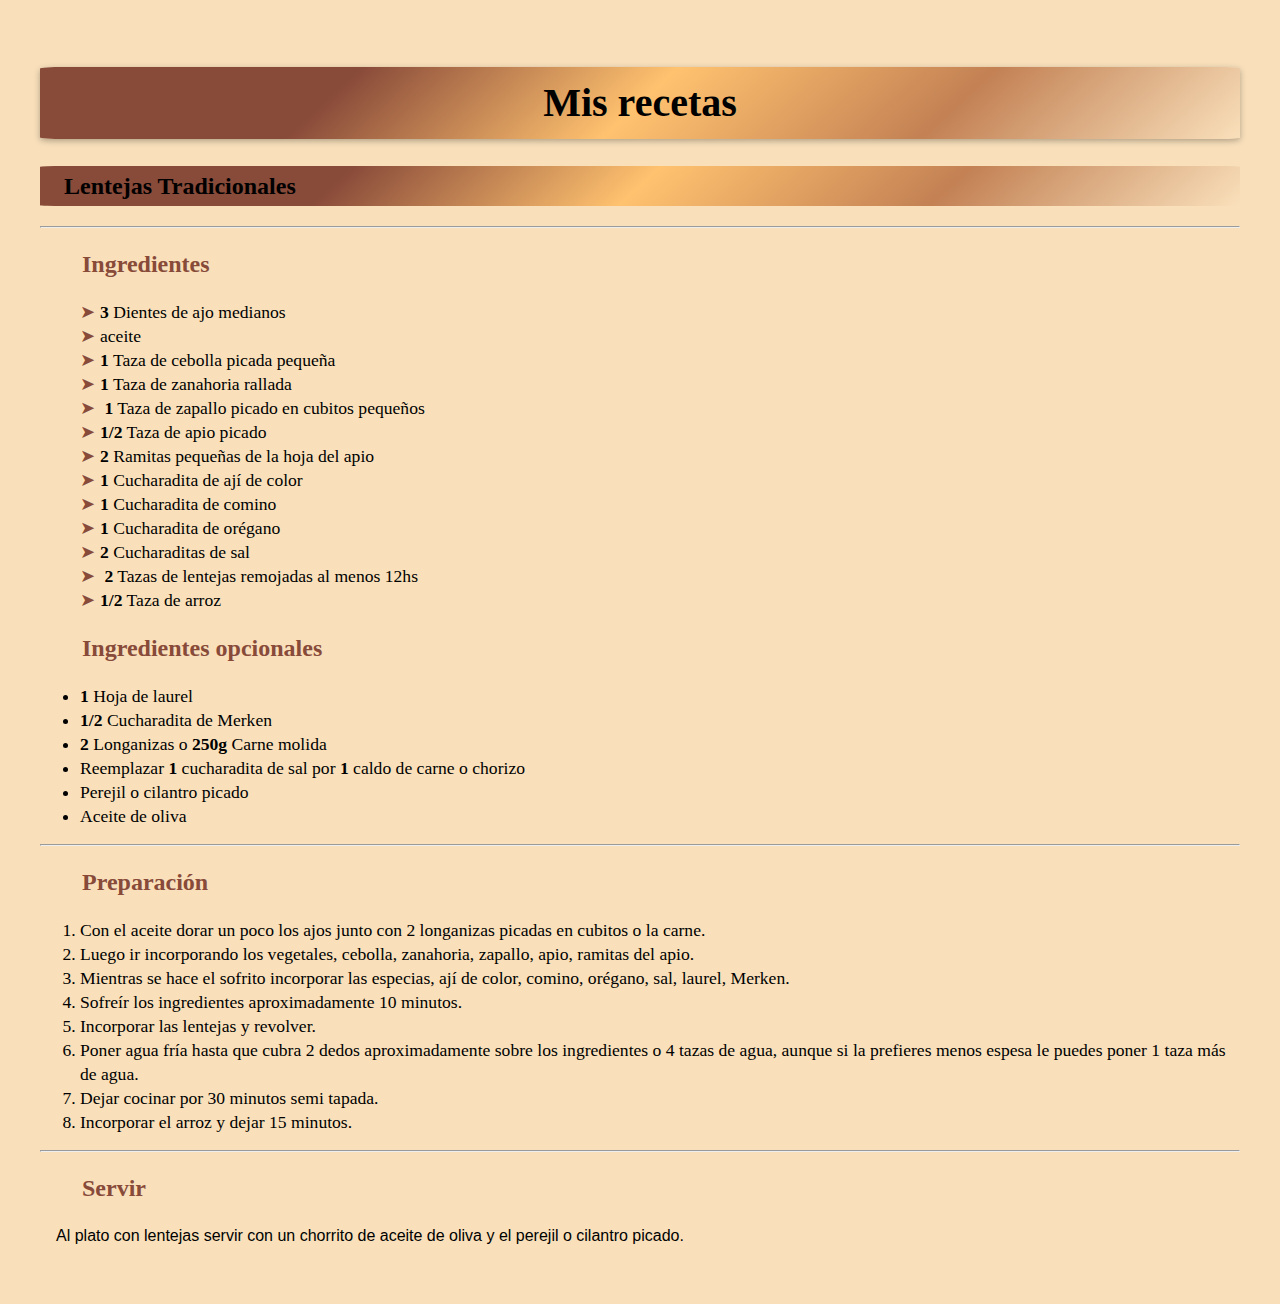
==== index.html @ 5004cbe4 "cambio de tamaño de texto" ====
<!DOCTYPE html>
<html lang="es">
  <head>
    <meta charset="UTF-8" />
    <meta name="viewport" content="width=device-width, initial-scale=1.0" />
    <title>Libro de recetas</title>
    <link rel="stylesheet" href="./style.css" />
  </head>
  <body>
    <header></header>
    <main>
      <h1>Mis recetas</h1>
      <h2>Lentejas Tradicionales</h2>
      <hr />
      <h3>Ingredientes</h3>
      <ul class="arrow-list">
        <li><span class="li-text-style">3</span> Dientes de ajo medianos</li>
        <li>aceite</li>
        <li><span class="li-text-style">1</span> Taza de cebolla picada pequeña</li>
        <li><span class="li-text-style">1</span> Taza de zanahoria rallada</li>
        <li>
          <span class="li-text-style">1</span> Taza de zapallo picado en cubitos pequeños
        </li>
        <li><span class="li-text-style">1/2</span> Taza de apio picado</li>
        <li><span class="li-text-style">2</span> Ramitas pequeñas de la hoja del apio</li>
        <li><span class="li-text-style">1</span> Cucharadita de ají de color</li>
        <li><span class="li-text-style">1</span> Cucharadita de comino</li>
        <li><span class="li-text-style">1</span> Cucharadita de orégano</li>
        <li><span class="li-text-style">2</span> Cucharaditas de sal</li>
        <li>
          <span class="li-text-style">2</span> Tazas de lentejas remojadas al menos 12hs
        </li>
        <li><span class="li-text-style">1/2</span> Taza de arroz</li>
      </ul>
      <h3>Ingredientes opcionales</h3>
      <ul>
        <li><span class="li-text-style">1</span> Hoja de laurel</li>
        <li><span class="li-text-style">1/2</span> Cucharadita de Merken</li>
        <li>
          <span class="li-text-style">2</span> Longanizas o
          <span class="li-text-style">250g</span> Carne molida
        </li>
        <li>
          Reemplazar <span class="li-text-style">1</span> cucharadita de sal por
          <span class="li-text-style">1</span> caldo de carne o chorizo
        </li>
        <li>Perejil o cilantro picado</li>
        <li>Aceite de oliva</li>
      </ul>
      <hr />
      <h3>Preparación</h3>
      <ol>
        <li>
          Con el aceite dorar un poco los ajos junto con 2 longanizas picadas en cubitos o
          la carne.
        </li>
        <li>
          Luego ir incorporando los vegetales, cebolla, zanahoria, zapallo, apio, ramitas
          del apio.
        </li>
        <li>
          Mientras se hace el sofrito incorporar las especias, ají de color, comino,
          orégano, sal, laurel, Merken.
        </li>
        <li>Sofreír los ingredientes aproximadamente 10 minutos.</li>
        <li>Incorporar las lentejas y revolver.</li>
        <li>
          Poner agua fría hasta que cubra 2 dedos aproximadamente sobre los ingredientes o
          4 tazas de agua, aunque si la prefieres menos espesa le puedes poner 1 taza más
          de agua.
        </li>
        <li>Dejar cocinar por 30 minutos semi tapada.</li>
        <li>Incorporar el arroz y dejar 15 minutos.</li>
      </ol>
      <hr />
      <h3>Servir</h3>
      <p class="p-style">
        Al plato con lentejas servir con un chorrito de aceite de oliva y el perejil o
        cilantro picado.
      </p>
    </main>
    <footer></footer>
  </body>
</html>
---- style.css ----
body {
    background-color: #F9E0BB;
    line-height: 1.5rem;

}

main {
    padding: 2rem;
}

h1 {
    color: black;
    background-color: #884A39;
    font-weight: bold;
    font-size: 2.5rem;
    font-family: Cursive;
    text-align: center;
    padding: 1.5rem 0;
    width: 100%;
    background: rgb(2, 0, 36);
    box-shadow: 0 2px 6px rgba(0, 0, 0, 0.3);
    border-radius: 2%;
    background: rgb(136, 74, 57);
    background: linear-gradient(137deg, rgba(136, 74, 57, 1) 25%, rgba(255, 194, 111, 1) 50%, rgba(195, 129, 84, 1) 75%, rgba(249, 224, 187, 1) 100%);
}

h2 {
    color: black;
    background-color: #C38154;
    text-indent: 1.5rem;
    font-family: Cursive;
    font-size: 1.5rem;
    padding: 0.5rem 0;
    width: 100%;
    background: rgb(2, 0, 36);
    background: rgb(136, 74, 57);
    background: linear-gradient(137deg, rgba(136, 74, 57, 1) 25%, rgba(255, 194, 111, 1) 50%, rgba(195, 129, 84, 1) 75%, rgba(249, 224, 187, 1) 100%);
    border-radius: 2%;
}

h3 {
    color: #884a39;
    font-weight: bold;
    text-indent: 2.625rem;
    font-size: 1.5rem;
}

li {
    font-family: Cursive;
    font-size: 1.1rem;
}

.li-text-style {
    font-weight: bold;
}

p {
    text-indent: 1rem;
    font-size: 1rem;
}

.p-style {
    font-weight: normal;
    font-family: Arial, Helvetica, sans-serif;
}

.arrow-list {
    list-style-type: none;
}

.arrow-list li::before {
    content: "➤";
    margin-right: 5px;
    Color: #884a39;
}

/* html {
    /* viene por defecto 16px */
/* font-size: 32px; */
/* } */
/* li::before { */
/* content: "➤"; Utilizamos el carácter de flecha como ícono personalizado */
/* color: brown; Cambia el color de la flecha */
/* display: inline-block; */
/* width: 1em; */
/* margin-right: 0.5em; Espacio entre la flecha y el texto  */
/* } */
/* .first-letter-styleS::first-letter { */
/* colorea la primera letra de los li usando el comando :: first-letter*/
/* font-weight: bold; */
/* } */
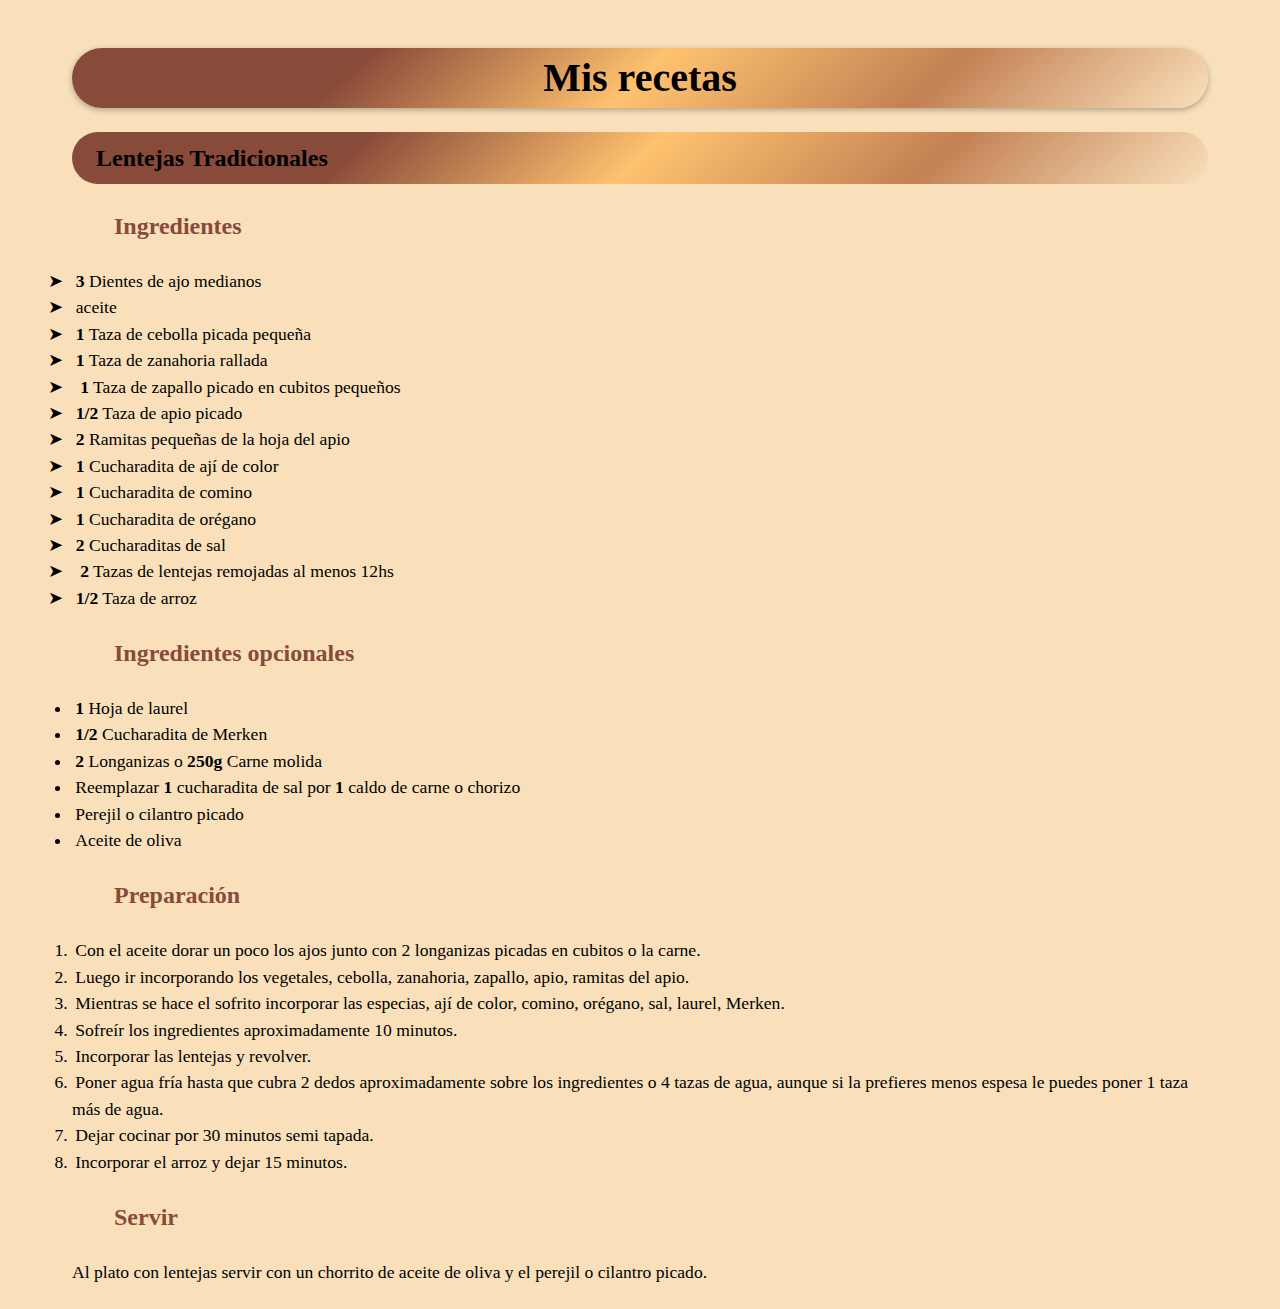
==== commit 0277ce71: "cambios varios" ====
--- a/index.html
+++ b/index.html
@@ -11,7 +11,6 @@
     <main>
       <h1>Mis recetas</h1>
       <h2>Lentejas Tradicionales</h2>
-      <hr />
       <h3>Ingredientes</h3>
       <ul class="arrow-list">
         <li><span class="li-text-style">3</span> Dientes de ajo medianos</li>
@@ -47,7 +46,7 @@
         <li>Perejil o cilantro picado</li>
         <li>Aceite de oliva</li>
       </ul>
-      <hr />
+
       <h3>Preparación</h3>
       <ol>
         <li>
@@ -72,7 +71,6 @@
         <li>Dejar cocinar por 30 minutos semi tapada.</li>
         <li>Incorporar el arroz y dejar 15 minutos.</li>
       </ol>
-      <hr />
       <h3>Servir</h3>
       <p class="p-style">
         Al plato con lentejas servir con un chorrito de aceite de oliva y el perejil o
--- a/style.css
+++ b/style.css
@@ -1,41 +1,54 @@
+* {
+    padding: 0;
+    margin: 0;
+    box-sizing: border-box;
+    font-size: 100%;
+}
+
+img,
+picture,
+video,
+canvas,
+svg {
+    display: block;
+    max-width: 100%;
+}
+
 body {
     background-color: #F9E0BB;
-    line-height: 1.5rem;
-
+    line-height: 1.5;
+    -webkit-font-smoothing: antialiased;
+    padding: 0rem 3rem;
 }
 
 main {
-    padding: 2rem;
+    padding: 1.5rem;
 }
 
 h1 {
     color: black;
-    background-color: #884A39;
     font-weight: bold;
     font-size: 2.5rem;
     font-family: Cursive;
     text-align: center;
-    padding: 1.5rem 0;
     width: 100%;
     background: rgb(2, 0, 36);
     box-shadow: 0 2px 6px rgba(0, 0, 0, 0.3);
-    border-radius: 2%;
-    background: rgb(136, 74, 57);
+    border-radius: 100vmax;
     background: linear-gradient(137deg, rgba(136, 74, 57, 1) 25%, rgba(255, 194, 111, 1) 50%, rgba(195, 129, 84, 1) 75%, rgba(249, 224, 187, 1) 100%);
+    margin: 1.5rem 0;
 }
 
 h2 {
     color: black;
-    background-color: #C38154;
     text-indent: 1.5rem;
     font-family: Cursive;
     font-size: 1.5rem;
     padding: 0.5rem 0;
     width: 100%;
-    background: rgb(2, 0, 36);
-    background: rgb(136, 74, 57);
     background: linear-gradient(137deg, rgba(136, 74, 57, 1) 25%, rgba(255, 194, 111, 1) 50%, rgba(195, 129, 84, 1) 75%, rgba(249, 224, 187, 1) 100%);
-    border-radius: 2%;
+    border-radius: 100vmax;
+    margin-bottom: 1.5rem;
 }
 
 h3 {
@@ -43,11 +56,29 @@
     font-weight: bold;
     text-indent: 2.625rem;
     font-size: 1.5rem;
+    font-family: Cursive;
+    margin-bottom: 1.5rem;
 }
 
 li {
     font-family: Cursive;
     font-size: 1.1rem;
+    text-indent: 0.2rem;
+
+}
+
+ul {
+    margin-bottom: 1.5rem;
+    margin-left: ;
+}
+
+ol {
+    margin-bottom: 1.5rem;
+}
+
+hr {
+    background-color: black;
+    border-top: 2px solid black;
 }
 
 .li-text-style {
@@ -62,17 +93,24 @@
 .p-style {
     font-weight: normal;
     font-family: Arial, Helvetica, sans-serif;
+    font-family: Cursive;
+    font-size: 1.1rem;
+    text-indent: -0rem;
 }
 
 .arrow-list {
     list-style-type: none;
+
 }
 
 .arrow-list li::before {
     content: "➤";
-    margin-right: 5px;
-    Color: #884a39;
+    margin-right: 0.8rem;
+    color: black;
+    margin-left: -1.7rem;
+
 }
+
 
 /* html {
     /* viene por defecto 16px */
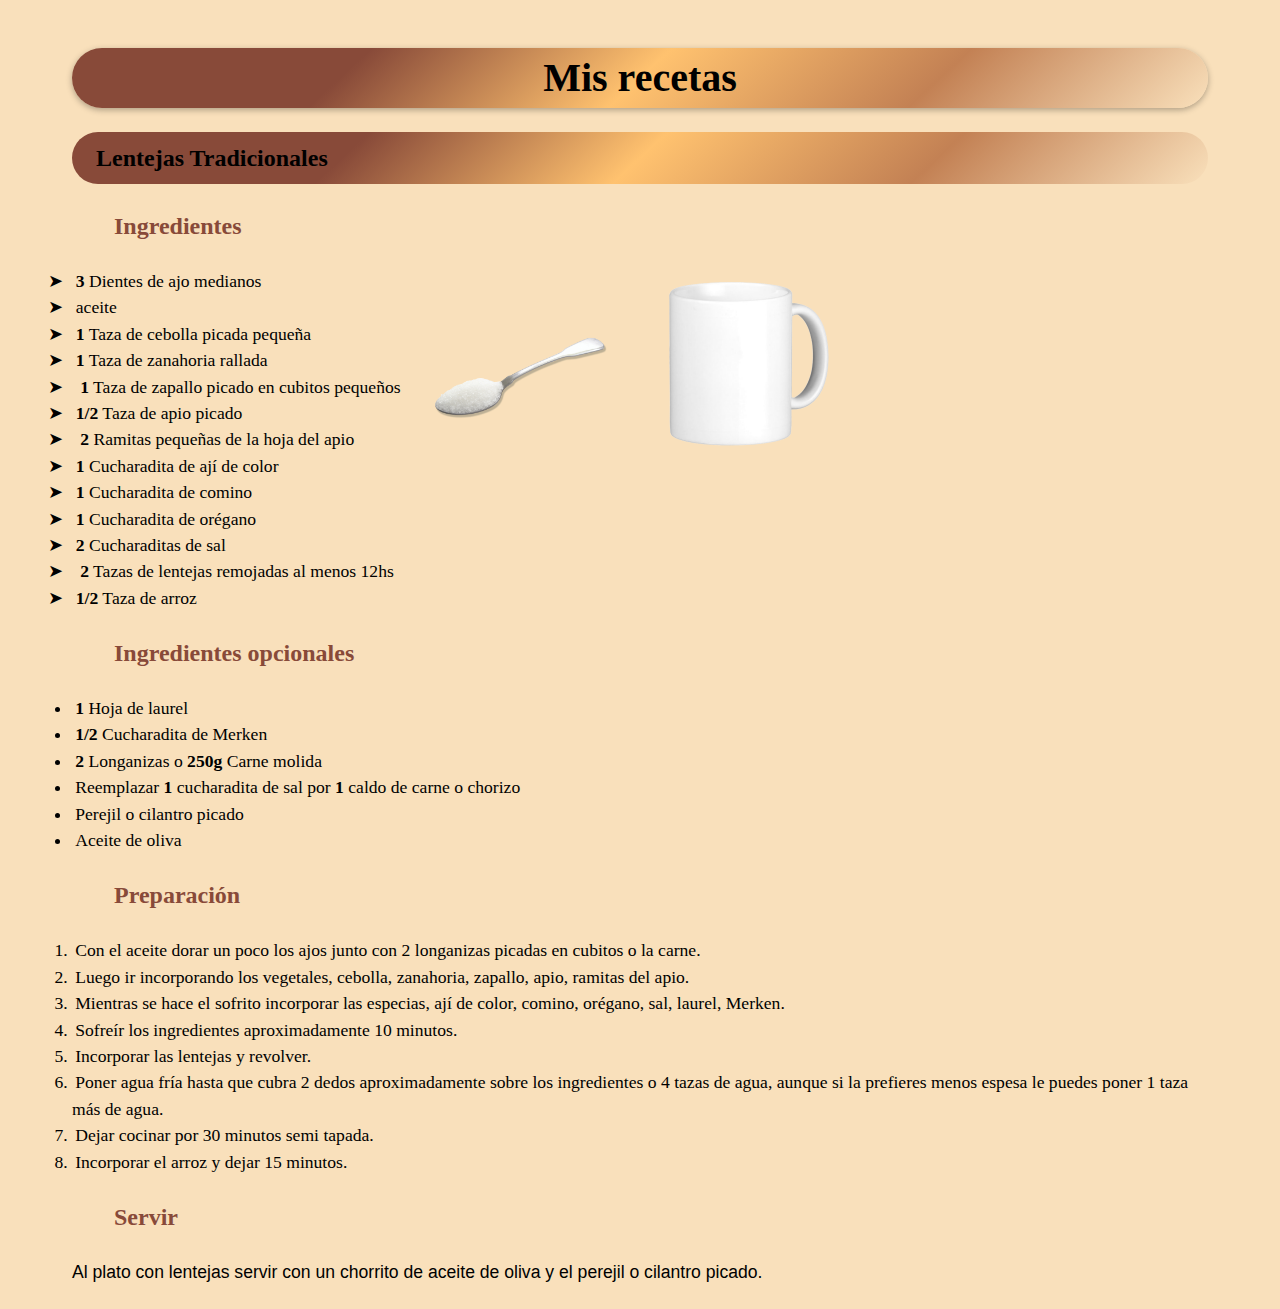
==== commit a5b80f7a: "nuevas imagene y estilos" ====
--- a/index.html
+++ b/index.html
@@ -7,30 +7,39 @@
     <link rel="stylesheet" href="./style.css" />
   </head>
   <body>
-    <header></header>
     <main>
       <h1>Mis recetas</h1>
       <h2>Lentejas Tradicionales</h2>
       <h3>Ingredientes</h3>
-      <ul class="arrow-list">
-        <li><span class="li-text-style">3</span> Dientes de ajo medianos</li>
-        <li>aceite</li>
-        <li><span class="li-text-style">1</span> Taza de cebolla picada pequeña</li>
-        <li><span class="li-text-style">1</span> Taza de zanahoria rallada</li>
-        <li>
-          <span class="li-text-style">1</span> Taza de zapallo picado en cubitos pequeños
-        </li>
-        <li><span class="li-text-style">1/2</span> Taza de apio picado</li>
-        <li><span class="li-text-style">2</span> Ramitas pequeñas de la hoja del apio</li>
-        <li><span class="li-text-style">1</span> Cucharadita de ají de color</li>
-        <li><span class="li-text-style">1</span> Cucharadita de comino</li>
-        <li><span class="li-text-style">1</span> Cucharadita de orégano</li>
-        <li><span class="li-text-style">2</span> Cucharaditas de sal</li>
-        <li>
-          <span class="li-text-style">2</span> Tazas de lentejas remojadas al menos 12hs
-        </li>
-        <li><span class="li-text-style">1/2</span> Taza de arroz</li>
-      </ul>
+      <div class="container">
+        <ul class="arrow-list">
+          <li><span class="li-text-style">3</span> Dientes de ajo medianos</li>
+          <li>aceite</li>
+          <li><span class="li-text-style">1</span> Taza de cebolla picada pequeña</li>
+          <li><span class="li-text-style">1</span> Taza de zanahoria rallada</li>
+          <li>
+            <span class="li-text-style">1</span> Taza de zapallo picado en cubitos
+            pequeños
+          </li>
+          <li><span class="li-text-style">1/2</span> Taza de apio picado</li>
+          <li>
+            <span class="li-text-style">2</span> Ramitas pequeñas de la hoja del apio
+          </li>
+          <li><span class="li-text-style">1</span> Cucharadita de ají de color</li>
+          <li><span class="li-text-style">1</span> Cucharadita de comino</li>
+          <li><span class="li-text-style">1</span> Cucharadita de orégano</li>
+          <li><span class="li-text-style">2</span> Cucharaditas de sal</li>
+          <li>
+            <span class="li-text-style">2</span> Tazas de lentejas remojadas al menos 12hs
+          </li>
+          <li><span class="li-text-style">1/2</span> Taza de arroz</li>
+        </ul>
+        <div>
+          <img class="taza" src="/img/Taza.png.png" alt="taza" />
+          <img class="cucharadita" src="./img/Cucharadita.png.png" alt="cucharadita" />
+        </div>
+      </div>
+
       <h3>Ingredientes opcionales</h3>
       <ul>
         <li><span class="li-text-style">1</span> Hoja de laurel</li>
@@ -71,12 +80,12 @@
         <li>Dejar cocinar por 30 minutos semi tapada.</li>
         <li>Incorporar el arroz y dejar 15 minutos.</li>
       </ol>
+
       <h3>Servir</h3>
       <p class="p-style">
         Al plato con lentejas servir con un chorrito de aceite de oliva y el perejil o
         cilantro picado.
       </p>
     </main>
-    <footer></footer>
   </body>
 </html>
--- a/style.css
+++ b/style.css
@@ -15,10 +15,10 @@
 }
 
 body {
-    background-color: #F9E0BB;
+    background-color: #f9e0bb;
     line-height: 1.5;
     -webkit-font-smoothing: antialiased;
-    padding: 0rem 3rem;
+    padding: 0 3rem;
 }
 
 main {
@@ -32,10 +32,13 @@
     font-family: Cursive;
     text-align: center;
     width: 100%;
-    background: rgb(2, 0, 36);
+    background: linear-gradient(137deg,
+            rgba(136, 74, 57, 1) 25%,
+            rgba(255, 194, 111, 1) 50%,
+            rgba(195, 129, 84, 1) 75%,
+            rgba(249, 224, 187, 1) 100%);
     box-shadow: 0 2px 6px rgba(0, 0, 0, 0.3);
     border-radius: 100vmax;
-    background: linear-gradient(137deg, rgba(136, 74, 57, 1) 25%, rgba(255, 194, 111, 1) 50%, rgba(195, 129, 84, 1) 75%, rgba(249, 224, 187, 1) 100%);
     margin: 1.5rem 0;
 }
 
@@ -46,7 +49,11 @@
     font-size: 1.5rem;
     padding: 0.5rem 0;
     width: 100%;
-    background: linear-gradient(137deg, rgba(136, 74, 57, 1) 25%, rgba(255, 194, 111, 1) 50%, rgba(195, 129, 84, 1) 75%, rgba(249, 224, 187, 1) 100%);
+    background: linear-gradient(137deg,
+            rgba(136, 74, 57, 1) 25%,
+            rgba(255, 194, 111, 1) 50%,
+            rgba(195, 129, 84, 1) 75%,
+            rgba(249, 224, 187, 1) 100%);
     border-radius: 100vmax;
     margin-bottom: 1.5rem;
 }
@@ -64,14 +71,9 @@
     font-family: Cursive;
     font-size: 1.1rem;
     text-indent: 0.2rem;
-
 }
 
-ul {
-    margin-bottom: 1.5rem;
-    margin-left: ;
-}
-
+ul,
 ol {
     margin-bottom: 1.5rem;
 }
@@ -92,15 +94,13 @@
 
 .p-style {
     font-weight: normal;
-    font-family: Arial, Helvetica, sans-serif;
-    font-family: Cursive;
+    font-family: Cursive, Arial, Helvetica, sans-serif;
     font-size: 1.1rem;
-    text-indent: -0rem;
+    text-indent: 0;
 }
 
 .arrow-list {
     list-style-type: none;
-
 }
 
 .arrow-list li::before {
@@ -108,8 +108,29 @@
     margin-right: 0.8rem;
     color: black;
     margin-left: -1.7rem;
+}
 
+.container {
+    display: flex;
 }
+
+.cucharadita {
+    width: 200px;
+    float: right;
+    margin-left: 20px;
+}
+
+.taza {
+    width: 200px;
+    float: right;
+    margin-left: 20px;
+}
+
+main {
+    position: relative;
+    width: 100%;
+}
+
 
 
 /* html {
